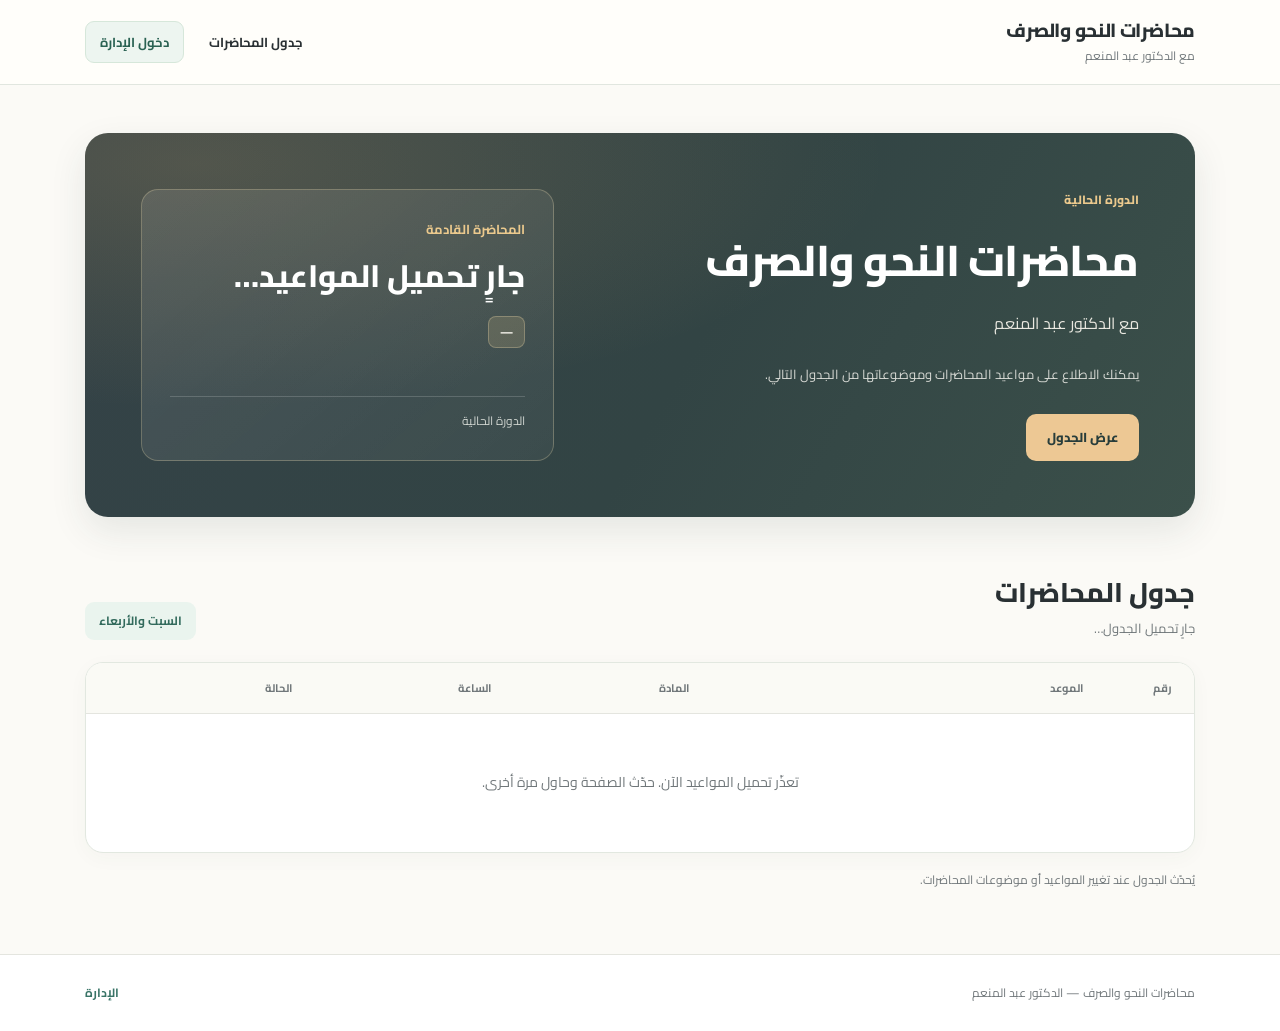
==== site/index.html @ 0808b056 "Connect tasteful shared animation and vivid teal-brass theme without changing site data" ====
<!doctype html>
<html lang="ar" dir="rtl">
<head>
<meta charset="utf-8">
<meta name="viewport" content="width=device-width,initial-scale=1">
<meta name="description" content="الجدول الدراسي لمحاضرات النحو والصرف مع الدكتور عبد المنعم.">
<meta name="theme-color" content="#f7f6f2">
<title>محاضرات النحو والصرف | الدكتور عبد المنعم</title>
<link rel="preconnect" href="https://fonts.googleapis.com">
<link rel="preconnect" href="https://fonts.gstatic.com" crossorigin>
<link href="https://fonts.googleapis.com/css2?family=Cairo:wght@400;500;600;700;800&display=swap" rel="stylesheet">
<style>
:root{color-scheme:light;--bg:#f7f6f2;--surface:#fff;--ink:#293033;--muted:#70777a;--deep:#343c40;--deep-hover:#273035;--wine:#756952;--rose:#ad9978;--rule:#e4e5df;--soft:#f0eee8;--green:#617b70;--radius:16px}
*{box-sizing:border-box}html{scroll-behavior:smooth}
body{font-family:"Cairo",Tahoma,Arial,sans-serif;background:var(--bg);color:var(--ink);margin:0;line-height:1.85;-webkit-font-smoothing:antialiased}
a{color:inherit;text-decoration:none}button{font:inherit}a:focus-visible{outline:3px solid #b8aa87;outline-offset:4px;border-radius:6px}[hidden]{display:none!important}
.container{width:min(1110px,calc(100% - 48px));margin:0 auto}
.site-header{background:#fff;border-bottom:1px solid var(--rule);position:sticky;top:0;z-index:20}
.header-inner{min-height:84px;display:flex;align-items:center;justify-content:space-between;gap:24px}
.brand{display:flex;flex-direction:column;gap:0;min-width:0}
.brand strong{font-size:19px;line-height:1.45;letter-spacing:-.3px;font-weight:800}
.brand span{font-size:12px;color:var(--muted)}
.header-links{display:flex;gap:11px;align-items:center}
.header-links a{padding:8px 14px;border-radius:9px;font-size:13px;font-weight:700;white-space:nowrap}
.header-links a:hover{background:#f5f5f1}
.header-links .admin-link{border:1px solid #dfdfd7;background:#f4f2eb;color:var(--deep)}
.header-links .admin-link:hover{background:#eeece4}
.hero-wrap{padding:48px 0 35px}
.hero{display:grid;grid-template-columns:1fr minmax(320px,.75fr);gap:34px;align-items:stretch;background:var(--deep);color:#fff;border-radius:23px;padding:clamp(26px,4.8vw,56px);position:relative;overflow:hidden}
.hero-copy{display:flex;flex-direction:column;justify-content:center;max-width:570px}
.eyebrow{color:#ddcdae;font-weight:800;font-size:12px;margin:0 0 15px}
h1{font-size:clamp(29px,3.7vw,43px);line-height:1.65;margin:0 0 11px;letter-spacing:-.45px;font-weight:800}
.hero-lead{font-size:16px;line-height:1.9;color:#e9e8e0;margin:0 0 23px}
.hero-note{font-size:13px;color:#d8dad5;margin:0 0 28px;max-width:470px}
.hero-cta{display:inline-flex;align-self:flex-start;justify-content:center;align-items:center;background:#fff;color:var(--deep);border-radius:10px;font-size:13px;font-weight:800;padding:10px 21px;min-height:47px}
.hero-cta:hover{background:#f0eee7}
.upcoming{background:rgba(255,255,255,.075);border:1px solid rgba(255,255,255,.18);border-radius:17px;padding:27px 28px;display:flex;flex-direction:column;justify-content:space-between;min-height:235px}
.upcoming-caption{font-size:13px;font-weight:700;color:#ddcdae}
.upcoming-date{font-size:clamp(22px,2.8vw,31px);font-weight:800;line-height:1.65;margin:10px 0 14px}
.upcoming-meta{display:flex;align-items:center;gap:9px;flex-wrap:wrap;font-size:13px;color:#f2f0e8}
.subject-pill{display:inline-flex;align-items:center;border:1px solid rgba(255,255,255,.22);background:rgba(255,255,255,.12);padding:4px 11px;border-radius:8px;font-size:12px;font-weight:700}
.upcoming-bottom{border-top:1px solid rgba(255,255,255,.17);padding-top:13px;margin-top:22px;color:#d0d5d0;font-size:12px}
.notice{background:#fff;border:1px solid var(--rule);border-right:3px solid var(--rose);border-radius:13px;padding:16px 19px;margin-bottom:27px}
.notice b{font-size:13px;display:block}.notice p{font-size:13px;color:var(--muted);margin:1px 0 0;white-space:pre-wrap}
.schedule{padding:19px 0 63px;scroll-margin-top:110px}
.section-heading{display:flex;align-items:end;justify-content:space-between;gap:15px;margin-bottom:22px}
.section-heading h2{font-size:27px;line-height:1.6;margin:0;font-weight:800}
.section-heading p{font-size:13px;color:var(--muted);margin:2px 0 0}
.course-marker{color:var(--wine);background:var(--soft);font-size:12px;font-weight:700;border-radius:9px;padding:8px 14px;white-space:nowrap}
.schedule-board{border:1px solid var(--rule);border-radius:18px;background:var(--surface);overflow:hidden}
.schedule-head,.lecture{display:grid;grid-template-columns:75px minmax(0,1.65fr) minmax(90px,.8fr) minmax(105px,.8fr) minmax(88px,.8fr);align-items:center;gap:14px}
.schedule-head{background:#fafaf5;border-bottom:1px solid var(--rule);padding:15px 22px;font-size:11px;font-weight:700;color:var(--muted)}
.lecture{padding:18px 22px;min-height:86px;border-bottom:1px solid var(--rule)}
.lecture:last-child{border-bottom:0}
.lecture.is-next{background:#fafaf5}
.number{font-weight:800;color:#9a9b8b;font-size:13px}
.when{display:flex;flex-direction:column;gap:2px;min-width:0}
.when strong{font-size:14px;font-weight:800;line-height:1.65}
.when small,.lecture-notes{font-size:11px;color:var(--muted);line-height:1.6}
.when .lecture-notes{display:block;overflow-wrap:anywhere}
.topic{font-size:13px;font-weight:700}
.topic.nahw{color:#705f4d}.topic.sarf{color:#80735d}.topic.undefined{color:var(--muted)}
.time,.status{font-size:12px;color:var(--muted)}
.status.next{color:#786750;font-weight:800}
.status.past{color:#9a9d96}
.no-lessons{padding:42px 24px;color:var(--muted);font-size:14px;text-align:center}
.schedule-footnote{margin:16px 0 0;color:var(--muted);font-size:12px}
.footer{padding:27px 0;border-top:1px solid var(--rule);background:#fff}
.footer-inner{display:flex;justify-content:space-between;align-items:center;gap:15px}
.footer p{margin:0;font-size:12px;color:var(--muted)}
.footer a{color:var(--wine);font-size:12px;font-weight:700}
@media(max-width:850px){.hero{grid-template-columns:1fr;gap:26px;padding:35px}.upcoming{min-height:175px;gap:8px}.schedule-head,.lecture{grid-template-columns:40px minmax(0,1.5fr) minmax(80px,.8fr) minmax(95px,.65fr)}.schedule-head span:last-child,.lecture .status{display:none}}
@media(max-width:620px){.container{width:min(100% - 28px,1110px)}.header-inner{min-height:74px;gap:8px}.brand strong{font-size:15px}.brand span{font-size:10px}.header-links{gap:2px}.header-links a{font-size:11px;padding:7px 9px}.header-links a:first-child{display:none}.hero-wrap{padding:18px 0 17px}.hero{padding:27px 22px;border-radius:17px;gap:25px}.eyebrow{font-size:11px;margin-bottom:8px}h1{font-size:29px}.hero-lead{font-size:14px;margin-bottom:6px}.hero-note{font-size:12px;margin-bottom:18px}.upcoming{padding:20px;border-radius:12px}.upcoming-date{font-size:24px}.schedule{padding:19px 0 41px}.section-heading{align-items:flex-start}.section-heading h2{font-size:22px}.section-heading p{font-size:12px}.course-marker{font-size:10px;padding:6px 9px}.schedule-head{display:none}.lecture{grid-template-columns:28px minmax(0,1fr) auto;gap:8px;padding:15px 13px;min-height:75px}.lecture .time{display:none}.lecture .status{display:none}.lecture .topic{font-size:12px}.when strong{font-size:12px}.footer-inner{flex-wrap:wrap}}
@media(max-width:365px){.brand strong{font-size:13px}.brand span{font-size:9px}.header-links a{font-size:10px;padding:6px}.lecture{grid-template-columns:23px minmax(0,1fr) auto;padding:13px 10px;gap:6px}.topic{max-width:75px}}
@media(prefers-reduced-motion:reduce){html{scroll-behavior:auto}}
</style>
<link rel="stylesheet" href="./public-mobile.css?v=v14-mobile-20261107">
<link rel="stylesheet" href="./visual-polish.css?v=v17-motions-20261107">
</head>
<body>
<header class="site-header">
 <div class="container header-inner">
   <a class="brand" href="./" aria-label="العودة إلى أعلى الصفحة"><strong>محاضرات النحو والصرف</strong><span>مع الدكتور عبد المنعم</span></a>
   <nav class="header-links" aria-label="التنقل"><a href="#publicTimetable">جدول المحاضرات</a><a href="./admin/" class="admin-link">دخول الإدارة</a></nav>
 </div>
</header>
<main>
 <div class="hero-wrap">
  <div class="container">
   <section class="hero" aria-labelledby="heroTitle">
    <div class="hero-copy">
     <p class="eyebrow">الدورة الحالية</p>
     <h1 id="heroTitle">محاضرات النحو والصرف</h1>
     <p class="hero-lead">مع الدكتور عبد المنعم</p>
     <p class="hero-note">يمكنك الاطلاع على مواعيد المحاضرات وموضوعاتها من الجدول التالي.</p>
     <a class="hero-cta" href="#publicTimetable">عرض الجدول</a>
    </div>
    <aside class="upcoming" aria-label="المحاضرة القادمة">
     <div>
      <div class="upcoming-caption">المحاضرة القادمة</div>
      <div class="upcoming-date" id="upcomingDate">جارٍ تحميل المواعيد…</div>
      <div class="upcoming-meta"><span class="subject-pill" id="upcomingSubject">—</span><span id="upcomingDay"></span><span id="upcomingTime"></span></div>
     </div>
     <div class="upcoming-bottom" id="upcomingNum">الدورة الحالية</div>
    </aside>
   </section>
  </div>
 </div>
 <section id="noticeBox" class="notice container" hidden>
  <b>تنبيه</b><p id="noticeText"></p>
 </section>
 <section class="schedule container" id="publicTimetable" aria-labelledby="scheduleTitle">
  <div class="section-heading">
   <div><h2 id="scheduleTitle">جدول المحاضرات</h2><p id="publicRange">جارٍ تحميل الجدول…</p></div>
   <span class="course-marker">السبت والأربعاء</span>
  </div>
  <div class="schedule-board">
   <div class="schedule-head" aria-hidden="true"><span>رقم</span><span>الموعد</span><span>المادة</span><span>الساعة</span><span>الحالة</span></div>
   <div id="publicDates" aria-live="polite"><p class="no-lessons">جارٍ تحميل مواعيد المحاضرات…</p></div>
  </div>
  <p class="schedule-footnote">يُحدّث الجدول عند تغيير المواعيد أو موضوعات المحاضرات.</p>
 </section>
</main>
<footer class="footer"><div class="container footer-inner"><p>محاضرات النحو والصرف — الدكتور عبد المنعم</p><a href="./admin/">الإدارة</a></div></footer>
<script src="./config.js?v=v12-refresh-20261106"></script>
<script src="./public.js?v=v17-motions-20261107" defer></script>
</body>
</html>
---- site/public-mobile.css ----
/* Readable, compact student-facing course timetable on phones. */
@media(max-width:640px){
  html{scroll-padding-top:76px}
  .container{width:calc(100% - 28px)}
  .site-header{position:sticky;top:0}
  .header-inner{min-height:69px;gap:10px}
  .brand{min-width:0;flex:1}
  .brand strong{font-size:14px;line-height:1.55}
  .brand span{font-size:10px}
  .header-links{gap:0;flex:none}
  .header-links a:first-child{display:none}
  .header-links .admin-link{padding:8px 10px;font-size:11px;min-height:40px;display:flex;align-items:center;border-radius:9px}
  .hero-wrap{padding:19px 0 5px}
  .hero{display:grid;grid-template-columns:minmax(0,1fr);gap:17px;background:transparent;color:var(--ink);padding:6px 0 10px;border-radius:0}
  .hero-copy{max-width:none}
  .eyebrow{color:var(--wine);font-size:11px;margin-bottom:5px}
  .hero h1{font-size:clamp(23px,6.2vw,30px);line-height:1.55;margin:0 0 3px;color:var(--ink);letter-spacing:0}
  .hero-lead{color:var(--muted);font-size:13px;margin-bottom:4px}
  .hero-note{font-size:12px;color:var(--muted);margin:4px 0 15px;line-height:1.8}
  .hero-cta{min-height:39px;padding:7px 15px;border:1px solid var(--rule);border-radius:9px;color:var(--deep);background:white;font-size:12px}
  .hero-cta:hover{background:var(--soft)}
  .upcoming{min-height:0;padding:16px 18px;gap:7px;background:#fff;border:1px solid var(--rule);color:var(--ink);border-radius:14px}
  .upcoming-caption{color:var(--wine);font-weight:800;font-size:12px}
  .upcoming-date{font-size:22px;margin:4px 0 6px;line-height:1.65;color:var(--ink)}
  .upcoming-meta{color:var(--muted);gap:7px;font-size:12px}
  .subject-pill{color:var(--deep);background:var(--soft);border:1px solid var(--rule);font-size:11px}
  .upcoming-bottom{border-color:var(--rule);color:var(--muted);margin-top:9px;padding-top:10px}
  .notice{margin-bottom:12px}
  .schedule{padding:17px 0 40px}
  .section-heading{align-items:flex-start;gap:8px;margin-bottom:13px}
  .section-heading h2{font-size:21px}
  .section-heading p{font-size:11px;line-height:1.6}
  .course-marker{font-size:10px;padding:5px 8px;line-height:1.6}
  .schedule-board{border-radius:12px}
  .schedule-head{display:none}
  .lecture{
     grid-template-columns:32px minmax(0,1fr) minmax(66px,auto);
     grid-template-rows:auto auto;
     grid-template-areas:"num when subject" "num when time";
     align-items:center;gap:2px 9px;
     padding:13px 12px;min-height:81px;
  }
  .lecture .number{grid-area:num;align-self:center;display:grid;place-items:center;width:30px;height:30px;border-radius:9px;background:var(--soft);color:var(--wine);font-size:12px}
  .lecture .when{grid-area:when;min-width:0;gap:2px}
  .when strong{font-size:12px;line-height:1.8}
  .when small,.when .lecture-notes{font-size:10px;line-height:1.7}
  .lecture .topic{grid-area:subject;display:block;justify-self:end;align-self:end;font-size:12px;font-weight:800;white-space:nowrap}
  .lecture .time{grid-area:time;display:block;justify-self:end;align-self:start;text-align:left;font-size:10px;color:var(--muted);white-space:nowrap}
  .lecture .status{display:none}
  .schedule-footnote{font-size:11px;margin-top:12px}
  .footer{padding:20px 0}
  .footer-inner{flex-wrap:wrap;gap:7px}
  .footer p,.footer a{font-size:11px}
}
@media(max-width:375px){
  .container{width:calc(100% - 22px)}
  .header-inner{gap:7px}
  .brand strong{font-size:12px}
  .brand span{font-size:9px}
  .header-links .admin-link{font-size:10px;padding:6px 8px}
  .hero h1{font-size:23px}
  .upcoming-date{font-size:20px}
  .lecture{grid-template-columns:26px minmax(0,1fr) minmax(65px,auto);gap:2px 6px;padding:12px 9px}
  .lecture .number{width:25px;height:27px;font-size:11px}
  .when strong{font-size:11px}
  .lecture .topic{font-size:11px}
  .lecture .time{font-size:10px}
}
---- site/visual-polish.css ----
/* Visual polish v17: warm brass + muted teal; short, accessible motion.
   Shared by the student timetable and secure administration.
   No animation is required for any interaction to work. */

:root {
  --motion-brass:#c6a06c;
  --motion-teal:#3e7468;
  --motion-teal-soft:#eaf4ef;
  --motion-ink:#2c4343;
  --motion-paper:#fbfaf6;
  --motion-line:#e1e6df;
  --motion-ease:cubic-bezier(.22,1,.36,1);
}
@keyframes gentle-enter {
  from { opacity:0; transform:translateY(11px); }
  to { opacity:1; transform:translateY(0); }
}
@keyframes quiet-appear {
  from { opacity:0; }
  to { opacity:1; }
}
@keyframes small-scale {
  from { opacity:.2; transform:scale(.97); }
  to { opacity:1; transform:scale(1); }
}
@keyframes loading-breathe {
  0%,100% { opacity:.55; }
  50% { opacity:1; }
}
@media (prefers-reduced-motion:no-preference) {
  html:not(.app-loading) .hero-copy > * { animation:gentle-enter .63s var(--motion-ease) both; }
  html:not(.app-loading) .hero-copy > :nth-child(2) { animation-delay:.06s; }
  html:not(.app-loading) .hero-copy > :nth-child(3) { animation-delay:.12s; }
  html:not(.app-loading) .hero-copy > :nth-child(4) { animation-delay:.17s; }
  html:not(.app-loading) .hero-copy > :nth-child(5) { animation-delay:.22s; }
  html:not(.app-loading) .upcoming { animation:small-scale .7s var(--motion-ease) .12s both; }
  html:not(.app-loading) .schedule > .section-heading { animation:gentle-enter .52s var(--motion-ease) both; }
  html:not(.app-loading) .lecture.intro-row { animation:gentle-enter .48s var(--motion-ease) both; }
  html:not(.app-loading) .lecture.intro-row:nth-child(2) { animation-delay:.045s; }
  html:not(.app-loading) .lecture.intro-row:nth-child(3) { animation-delay:.09s; }
  html:not(.app-loading) .lecture.intro-row:nth-child(4) { animation-delay:.135s; }
  html:not(.app-loading) .lecture.intro-row:nth-child(5) { animation-delay:.18s; }
  html:not(.app-loading) .lecture.intro-row:nth-child(6) { animation-delay:.225s; }
  html:not(.app-loading) .lecture.intro-row:nth-child(7) { animation-delay:.27s; }
  html:not(.app-loading) .lecture.intro-row:nth-child(8) { animation-delay:.315s; }
  .auth-card:not(.auth-loading) { animation:gentle-enter .5s var(--motion-ease) both; }
  #workspace:not([hidden]) .content-area { animation:quiet-appear .32s ease both; }
  .panel:not([hidden]) { animation:gentle-enter .33s var(--motion-ease) both; }
  .editor-form:not([hidden]) { animation:gentle-enter .28s var(--motion-ease) both; }
  .notice:not([hidden]) { animation:gentle-enter .36s var(--motion-ease) both; }
  .app-loader span, .auth-loading p { animation:loading-breathe 1.5s ease-in-out infinite; }
}
/* More vivid paper, subtle warm/cool accents; no new decorative objects. */
body { background:var(--motion-paper); }
.site-header,.topbar { background:#fffefa; border-bottom-color:var(--motion-line); }
.header-links .admin-link,.top-actions .back-home {
  background:#edf5f0; color:#2a6253; border-color:#d6e7da;
}
.header-links .admin-link:hover,.top-actions .back-home:hover {
  background:#e3f0e7; color:#215447;
}
.hero {
  background:
    radial-gradient(ellipse at 10% 8%,rgba(214,170,102,.19),transparent 49%),
    linear-gradient(120deg,#344247 0%,#324444 55%,#3b504a 100%);
  box-shadow:0 14px 36px rgba(42,63,58,.10);
}
.eyebrow,.upcoming-caption { color:#ebc98d; }
.upcoming {
  border-color:rgba(237,217,173,.28);
  background:linear-gradient(140deg,rgba(255,255,255,.10),rgba(255,255,255,.048));
}
.hero-cta { background:#edc894; color:#283d3b; }
.hero-cta:hover { background:#f4d6aa; color:#203331; }
.subject-pill { background:rgba(220,193,134,.18);border-color:rgba(238,218,171,.3); }
.course-marker { background:#eaf4ee; color:#326a5c; }
.schedule-board { border-color:#e2e8e0;box-shadow:0 5px 20px rgba(45,74,57,.035); }
.lecture { border-bottom-color:#e7ece5; }
.lecture.is-next { background:#f3f8f1;box-shadow:inset -3px 0 0 #bda06c; }
.topic.nahw,.topic.sarf {
  display:inline-flex;justify-content:center;align-items:center;
  justify-self:start;padding:4px 11px;border-radius:8px;line-height:1.6;font-weight:800;
}
.topic.nahw { color:#316557;background:#e9f4ed; }
.topic.sarf { color:#85613c;background:#fbf1e0; }
.number { color:#6d8173; }
.footer a { color:#397467; }
.notice { border-right-color:var(--motion-brass); }
@media(hover:hover) and (prefers-reduced-motion:no-preference) {
  a,button { transition:background-color .22s ease,color .22s ease,border-color .22s ease,box-shadow .22s ease,transform .22s var(--motion-ease); }
  .hero-cta:hover,.header-links .admin-link:hover,.top-actions .back-home:hover { transform:translateY(-2px); }
  .lecture { transition:background-color .22s ease,box-shadow .22s ease; }
  .lecture:hover { background:#f5f9f4;box-shadow:inset -3px 0 0 #a3bcae; }
  button:not(:disabled):not(.tab):hover { transform:translateY(-1px); }
  .record,.balance-row,.finance-card {
    transition:border-color .22s ease,box-shadow .22s ease,transform .22s var(--motion-ease);
  }
  .record:hover,.balance-row:hover { border-color:#cbdcd0;box-shadow:0 6px 18px rgba(43,78,61,.06);transform:translateY(-2px); }
  .finance-card:hover { box-shadow:0 5px 14px rgba(43,78,61,.06);transform:translateY(-2px); }
}
button:active,.hero-cta:active { transform:scale(.985); }
/* Admin: a touch of warm brass and sage reinforces selection and payment state. */
.sidebar { border-color:#dfe8df;box-shadow:0 4px 19px rgba(43,69,53,.04); }
.sidebar-heading strong,.panel-heading h2 { color:#2b4642; }
.tabs button.active { background:#e8f4ed;color:#2b6658; }
.tabs button:hover { background:#eef6f0;color:#275d50; }
.course-picker { background:#fcfefb;border-color:#dde9e0; }
.panel { border-color:#e1e8df;box-shadow:0 6px 21px rgba(42,66,54,.03); }
.panel-heading button.outline,.record-actions button:not(.danger) {
  border-color:#d5e5d7;background:#f0f7f1;color:#2e6c59;
}
.panel-heading button.outline:hover,.record-actions button:not(.danger):hover { background:#e4f2e7; }
button:not(.outline):not(.danger):not(.tab):not(.link-button):not(.text-button) {
  background:#344f49;border-color:#344f49;
}
button:not(.outline):not(.danger):not(.tab):not(.link-button):not(.text-button):hover {
  background:#2a6153;border-color:#2a6153;
}
.finance-card { background:#fcfdf9;border-color:#e0e9df; }
.finance-card.earned { background:#e9f6ed;border-color:#cfe7d7; }
.finance-card.remaining { background:#fff5e6;border-color:#efdfbf; }
.finance-card.earned strong { color:#287054; }
.finance-card.remaining strong { color:#916134; }
.balance-row { border-color:#e1e9df; }
.balance-track span { background:#af9362;transition:width .5s var(--motion-ease); }
.balance-row.paid .balance-track span { background:#4a9275; }
.balance-status.paid { background:#e3f4e9;color:#2e7957; }
.balance-action button:not(.danger) { background:#eaf5ee;color:#286451;border-color:#d0e7d6; }
.balance-action button:not(.danger):hover { background:#dfefe5; }
.deleted-students summary:hover { color:#366d56; }
@media(max-width:860px) {
  .tabs button.active,.tabs button.active:hover {
    background:#346b5d;color:#fff;border-color:#346b5d;
    box-shadow:0 3px 10px rgba(46,107,85,.13);
  }
}
@media(max-width:640px) {
  /* Public mobile keeps its airy light hero while adding a warm next-lesson accent. */
  .hero { background:transparent;box-shadow:none; }
  .hero .eyebrow { color:#8e6d3e; }
  .upcoming {
    background:linear-gradient(135deg,#f5faf4,#fffdf7);
    border:1px solid #dce8da;box-shadow:0 7px 24px rgba(43,82,56,.055);
    border-right:3px solid #c7a16f;
  }
  .upcoming-caption { color:#3b7862; }
  .subject-pill { background:#e7f2e8;border-color:#d4e7d8;color:#2c6959; }
  .hero-cta { background:#e7f2e8;border-color:#d0e3d6;color:#2a6658; }
  .hero-cta:hover { background:#d9ebdd; }
  .lecture.is-next { box-shadow:inset -3px 0 0 #bda06c; }
  .topic.nahw,.topic.sarf { justify-self:end;padding:3px 8px;font-size:11px; }
  .record:hover,.balance-row:hover { transform:none;box-shadow:none; }
}
@media(prefers-reduced-motion:reduce) {
  html { scroll-behavior:auto!important; }
  *,*::before,*::after { animation:none!important;transition:none!important;scroll-behavior:auto!important; }
  button:active { transform:none!important; }
  .lecture,.record,.balance-row,.finance-card { transform:none!important; }
}
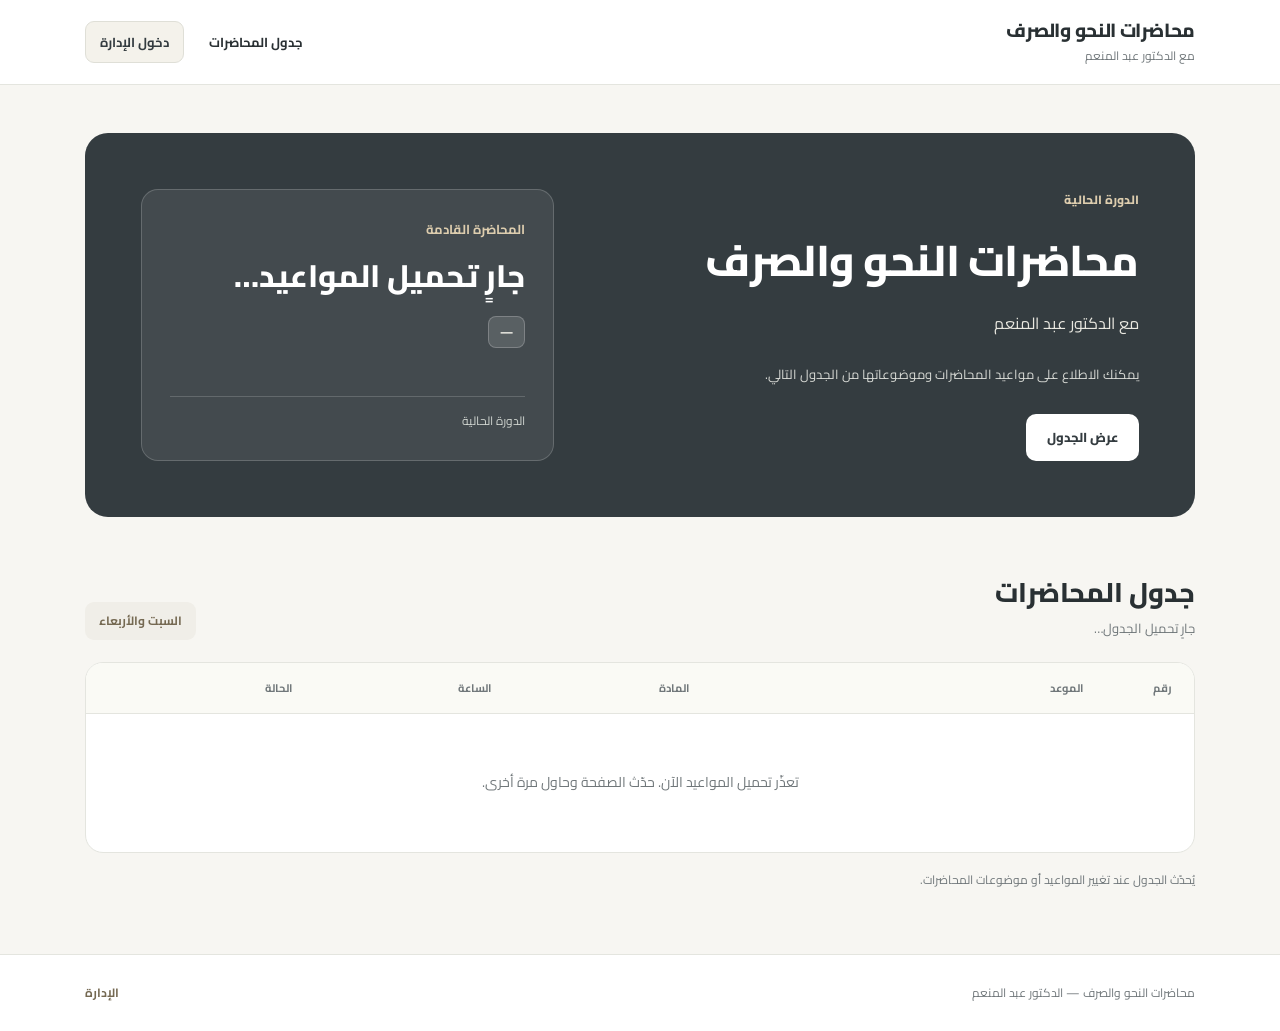
==== commit 21795f84: "Restore previous approved colors and remove experimental animation stylesheet" ====
--- a/site/index.html
+++ b/site/index.html
@@ -75,7 +75,6 @@
 @media(prefers-reduced-motion:reduce){html{scroll-behavior:auto}}
 </style>
 <link rel="stylesheet" href="./public-mobile.css?v=v14-mobile-20261107">
-<link rel="stylesheet" href="./visual-polish.css?v=v17-motions-20261107">
 </head>
 <body>
 <header class="site-header">
@@ -123,6 +122,6 @@
 </main>
 <footer class="footer"><div class="container footer-inner"><p>محاضرات النحو والصرف — الدكتور عبد المنعم</p><a href="./admin/">الإدارة</a></div></footer>
 <script src="./config.js?v=v12-refresh-20261106"></script>
-<script src="./public.js?v=v17-motions-20261107" defer></script>
+<script src="./public.js?v=v19-classic-20261107" defer></script>
 </body>
 </html>
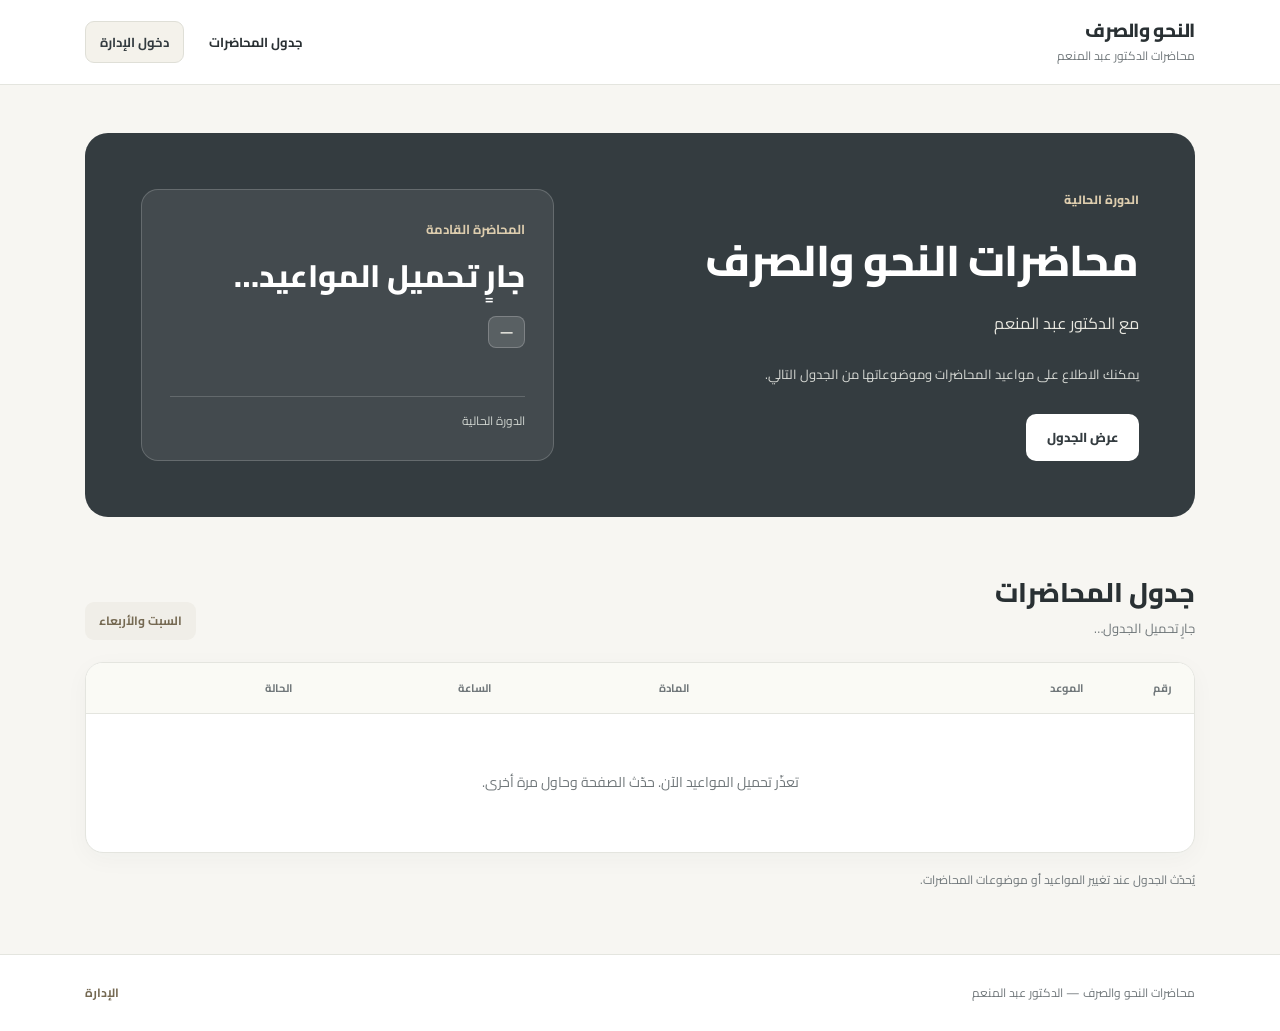
==== commit 4a6abc80: "Adopt streamlined mobile course header and compact RTL timetable styling" ====
--- a/site/index.html
+++ b/site/index.html
@@ -75,11 +75,12 @@
 @media(prefers-reduced-motion:reduce){html{scroll-behavior:auto}}
 </style>
 <link rel="stylesheet" href="./public-mobile.css?v=v14-mobile-20261107">
+<link rel="stylesheet" href="./public-refine.css?v=v20-responsive-redesign-20261107">
 </head>
 <body>
 <header class="site-header">
  <div class="container header-inner">
-   <a class="brand" href="./" aria-label="العودة إلى أعلى الصفحة"><strong>محاضرات النحو والصرف</strong><span>مع الدكتور عبد المنعم</span></a>
+   <a class="brand" href="./" aria-label="العودة إلى أعلى الصفحة"><strong>النحو والصرف</strong><span>محاضرات الدكتور عبد المنعم</span></a>
    <nav class="header-links" aria-label="التنقل"><a href="#publicTimetable">جدول المحاضرات</a><a href="./admin/" class="admin-link">دخول الإدارة</a></nav>
  </div>
 </header>
@@ -122,6 +123,6 @@
 </main>
 <footer class="footer"><div class="container footer-inner"><p>محاضرات النحو والصرف — الدكتور عبد المنعم</p><a href="./admin/">الإدارة</a></div></footer>
 <script src="./config.js?v=v12-refresh-20261106"></script>
-<script src="./public.js?v=v19-classic-20261107" defer></script>
+<script src="./public.js?v=v20-responsive-redesign-20261107" defer></script>
 </body>
 </html>
--- a/site/public-refine.css
+++ b/site/public-refine.css
@@ -0,0 +1,150 @@
+/* Public visual refinement: comfortable RTL schedule cards, matched to original charcoal/linen palette. */
+.when .date-short{display:none}
+@media(min-width:641px){
+  .schedule-board{box-shadow:0 6px 24px rgba(41,48,51,.035)}
+  .lecture.is-next{box-shadow:inset -3px 0 0 #a9937b}
+  .schedule-head{letter-spacing:0}
+  .hero-cta:focus-visible,.admin-link:focus-visible{outline-offset:4px}
+}
+@media(max-width:640px){
+  html{scroll-padding-top:80px}
+  body{background:#f8f7f4}
+  .container{width:calc(100% - 28px)}
+  .site-header{background:#fff;border-bottom:1px solid #e9e5df}
+  .header-inner{min-height:68px;gap:9px}
+  .brand{flex:1;min-width:0}
+  .brand strong{font-size:15px;line-height:1.45;letter-spacing:0}
+  .brand span{font-size:10px;color:#7b7772;line-height:1.6}
+  .header-links{flex:none}
+  .header-links .admin-link{
+    display:inline-flex;align-items:center;justify-content:center;
+    min-height:39px;border-radius:9px;border:1px solid #e5dfd5;
+    background:#f7f5f1;color:#4d4a45;padding:7px 12px;font-size:11px
+  }
+  .hero-wrap{padding:24px 0 0}
+  .hero{gap:17px;padding:0;border-radius:0;background:transparent}
+  .hero-copy{gap:0;max-width:none}
+  .hero .eyebrow{
+    display:inline-flex;align-items:center;align-self:flex-start;gap:8px;
+    background:#efede7;color:#766451;padding:4px 10px;
+    border:1px solid #e8e2d7;border-radius:8px;margin:0 0 11px;
+    font-size:10px;line-height:1.8
+  }
+  .hero .eyebrow::before{
+    content:"";display:inline-block;width:6px;height:6px;border-radius:50%;
+    background:#ab9273;flex:none
+  }
+  .hero h1{
+    color:#2c3030;font-size:clamp(23px,6.2vw,29px);line-height:1.45;
+    font-weight:800;letter-spacing:0;margin:0 0 4px
+  }
+  .hero-lead{font-size:13px;font-weight:700;color:#716e69;line-height:1.8;margin:0 0 4px}
+  .hero-note{font-size:12px;line-height:1.9;color:#79756f;margin:3px 0 11px;max-width:38ch}
+  .hero-cta{
+    display:inline-flex;align-self:flex-start;align-items:center;justify-content:center;
+    min-height:38px;padding:6px 14px;border:1px solid #e0dbd2;
+    border-radius:9px;background:#fff;color:#4b4945;font-size:11px;
+    box-shadow:0 2px 4px rgba(46,44,42,.025)
+  }
+  .upcoming{
+    display:flex;gap:0;min-height:0;
+    border:1px solid #e7e0d6;border-right:3px solid #aa9478;
+    border-radius:14px;padding:16px 16px 13px;
+    background:linear-gradient(135deg,#fffdf9,#fff);
+    color:#333635;box-shadow:0 4px 17px rgba(50,47,40,.035)
+  }
+  .upcoming-caption{color:#796853;font-size:11px;letter-spacing:0;font-weight:800}
+  .upcoming-date{font-size:clamp(21px,5.5vw,26px);line-height:1.5;margin:4px 0 9px;color:#333635}
+  .upcoming-meta{gap:8px;line-height:1.7;font-size:11px;color:#7f7770}
+  .subject-pill{
+    padding:3px 9px;border-radius:7px;color:#66574a;
+    background:#f2eee7;border:1px solid #e9e2d7;font-size:11px;font-weight:800
+  }
+  .upcoming-bottom{
+    margin-top:12px;padding-top:9px;border-top:1px solid #eee8e0;
+    color:#827b73;font-size:11px
+  }
+  .notice{margin-top:16px;margin-bottom:0;padding:13px 15px}
+  .schedule{padding:26px 0 36px;scroll-margin-top:75px}
+  .section-heading{align-items:center;margin-bottom:14px;gap:10px}
+  .section-heading>div{min-width:0}
+  .section-heading h2{font-size:21px;line-height:1.5;color:#333633}
+  .section-heading p{font-size:10px;line-height:1.75;margin-top:4px;color:#837e79}
+  .course-marker{
+    flex:none;padding:5px 9px;font-size:10px;font-weight:800;line-height:1.7;
+    background:#f0ece6;color:#756651;border:1px solid #e8e1d7;border-radius:8px
+  }
+  .schedule-board{border:0;border-radius:0;background:transparent;box-shadow:none;overflow:visible}
+  #publicDates{display:grid;gap:9px}
+  .lecture{
+    display:grid;grid-template-areas:none;
+    grid-template-columns:30px minmax(0,1fr);grid-template-rows:auto auto;
+    column-gap:11px;row-gap:6px;align-items:start;
+    min-height:84px;padding:13px 14px;
+    margin:0;background:#fff;
+    border:1px solid #e9e5df;border-radius:12px;
+    box-shadow:0 3px 12px rgba(43,46,45,.025)
+  }
+  .lecture:last-child{border-bottom:1px solid #e9e5df}
+  .lecture.is-next{
+    background:#fcfaf6;border:1px solid #daccb9;
+    border-right:3px solid #aa9478;padding-right:12px
+  }
+  .lecture .number{
+    grid-area:auto;grid-column:1;grid-row:1/span 2;
+    display:grid;place-items:center;align-self:start;justify-self:center;
+    width:28px;height:29px;min-width:0;min-height:0;
+    background:#f1efea;border:1px solid #eae5df;border-radius:9px;
+    font-size:11px;color:#786b5c;font-weight:800
+  }
+  .lecture.is-next .number{background:#e7ded1;border-color:#daccb8;color:#51493e}
+  .lecture .when{
+    grid-area:auto;grid-column:2;grid-row:1;
+    display:flex;flex-direction:column;align-items:flex-start;justify-self:stretch;
+    text-align:right;min-width:0;gap:2px
+  }
+  .lecture .when .date-full{display:none}
+  .lecture .when .date-short{
+    display:block;font-size:13px;font-weight:800;line-height:1.65;
+    color:#353838;letter-spacing:0;white-space:normal
+  }
+  .lecture .when small{font-size:10px;line-height:1.55;color:#7d7974}
+  .lecture .topic{
+    grid-area:auto;grid-column:2;grid-row:2;
+    justify-self:start;align-self:center;display:inline-flex;align-items:center;
+    width:max-content;max-width:100%;min-width:0;
+    padding:2px 9px;border:1px solid #e4ded4;border-radius:7px;
+    background:#f4f1ec;color:#63564b;font-size:11px;font-weight:800;
+    line-height:1.7;white-space:nowrap;text-align:center
+  }
+  .lecture .topic.nahw{color:#5f594f}
+  .lecture .topic.sarf{color:#74624f;background:#f3eee6}
+  .lecture .topic.undefined{color:#7a7772}
+  .lecture .time{
+    grid-area:auto;grid-column:2;grid-row:2;
+    display:inline-block;align-self:center;justify-self:end;text-align:left;
+    direction:rtl;font-size:10px;color:#827a70;white-space:nowrap;line-height:1.7
+  }
+  .lecture .status{display:none}
+  .schedule-footnote{font-size:10px;line-height:1.85;margin-top:15px;color:#8c867e}
+  .footer{padding:19px 0;background:#fff}
+  .footer-inner{gap:6px;align-items:center}
+  .footer p,.footer a{font-size:10px}
+}
+@media(max-width:350px){
+  .container{width:calc(100% - 22px)}
+  .header-inner{gap:6px}
+  .brand strong{font-size:13px}
+  .brand span{font-size:9px}
+  .header-links .admin-link{padding:6px 8px;font-size:10px}
+  .hero h1{font-size:22px}
+  .section-heading h2{font-size:19px}
+  .section-heading p{font-size:9px}
+  .course-marker{font-size:9px;padding:4px 6px}
+  .lecture{grid-template-columns:26px minmax(0,1fr);column-gap:8px;padding:12px 10px}
+  .lecture.is-next{padding-right:8px}
+  .lecture .number{width:25px;height:27px}
+  .lecture .when .date-short{font-size:12px}
+  .lecture .topic{font-size:10px;padding:2px 7px}
+  .lecture .time{font-size:9.5px}
+}
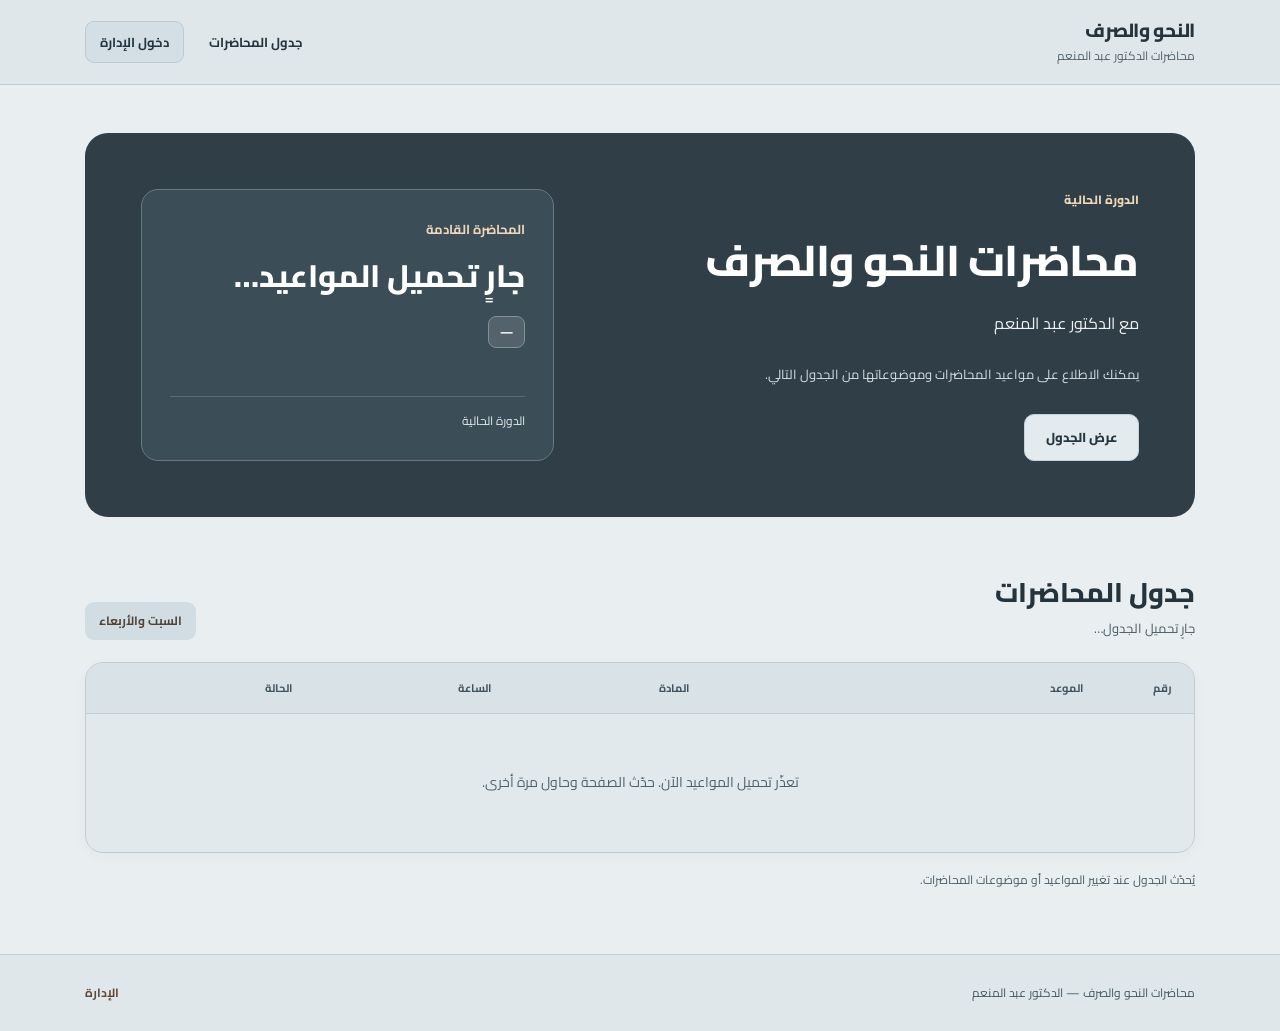
==== commit e06584e6: "Adopt stronger-contrast graphite as default with reduced white surfaces, preserving alternate previe" ====
--- a/site/index.html
+++ b/site/index.html
@@ -3,8 +3,15 @@
 <head>
 <meta charset="utf-8">
 <meta name="viewport" content="width=device-width,initial-scale=1">
+<script>
+(function(){
+ const chosen=new URLSearchParams(window.location.search).get('theme');
+ const theme=['warm','olive','graphite'].includes(chosen)?chosen:'graphite';
+ document.documentElement.setAttribute('data-theme-preview',theme);
+})();
+</script>
 <meta name="description" content="الجدول الدراسي لمحاضرات النحو والصرف مع الدكتور عبد المنعم.">
-<meta name="theme-color" content="#f7f6f2">
+<meta name="theme-color" content="#dfe7eb">
 <title>محاضرات النحو والصرف | الدكتور عبد المنعم</title>
 <link rel="preconnect" href="https://fonts.googleapis.com">
 <link rel="preconnect" href="https://fonts.gstatic.com" crossorigin>
@@ -76,6 +83,8 @@
 </style>
 <link rel="stylesheet" href="./public-mobile.css?v=v14-mobile-20261107">
 <link rel="stylesheet" href="./public-refine.css?v=v20-responsive-redesign-20261107">
+<link rel="stylesheet" href="./theme-preview.css?v=v23-theme-choice-20261107">
+<link rel="stylesheet" href="./graphite-contrast.css?v=v24-graphite-contrast-20261107">
 </head>
 <body>
 <header class="site-header">
--- a/site/theme-preview.css
+++ b/site/theme-preview.css
@@ -0,0 +1,142 @@
+/* Preview-only color directions for Nahw/Sarf.
+   The normal URL retains the currently approved original colors.
+   All changes below affect presentation only: no layout, motion, or behavior. */
+
+html[data-theme-preview="warm"]{
+  --bg:#f8f3eb;--paper:#ffffff;--surface:#ffffff;
+  --ink:#332e29;--muted:#776e64;--deep:#483b32;--deep-hover:#342a23;
+  --wine:#816442;--rose:#ad8660;--rule:#e8e0d5;--border:#e8e0d5;
+  --soft:#f3eae0;--green:#567363;--good:#4c7460;--amber:#986d42;
+  --refine-line:#e8e0d5;--refine-surface:#fdf9f2;--refine-taupe:#b59168;
+}
+html[data-theme-preview="olive"]{
+  --bg:#f5f6f0;--paper:#fff;--surface:#fff;
+  --ink:#2e3832;--muted:#687168;--deep:#37493d;--deep-hover:#283b30;
+  --wine:#65704b;--rose:#a28e68;--rule:#e1e7dd;--border:#e1e7dd;
+  --soft:#ecf0e7;--green:#597765;--good:#49745d;--amber:#957344;
+  --refine-line:#e1e7dd;--refine-surface:#fafcf7;--refine-taupe:#9c9f78;
+}
+html[data-theme-preview="graphite"]{
+  --bg:#f5f6f6;--paper:#fff;--surface:#fff;
+  --ink:#2b3439;--muted:#707981;--deep:#303d45;--deep-hover:#26323a;
+  --wine:#816955;--rose:#ae8e6f;--rule:#e1e5e7;--border:#e1e5e7;
+  --soft:#eceeef;--green:#60786c;--good:#4c7565;--amber:#99704d;
+  --refine-line:#e1e5e7;--refine-surface:#fafbfa;--refine-taupe:#ad9174;
+}
+html[data-theme-preview] body{background:var(--bg);color:var(--ink)}
+html[data-theme-preview] .site-header,html[data-theme-preview] .topbar{
+ background:#fff;border-bottom-color:var(--border)
+}
+html[data-theme-preview] .footer{background:#fff;border-top-color:var(--border)}
+html[data-theme-preview] .hero{
+ background:var(--deep);color:#fff
+}
+html[data-theme-preview] .hero .eyebrow,html[data-theme-preview] .upcoming-caption{color:#e8cfab}
+html[data-theme-preview] .hero-cta{background:#fff;color:var(--deep)}
+html[data-theme-preview] .hero-cta:hover{background:var(--soft);color:var(--deep)}
+html[data-theme-preview] .header-links .admin-link,
+html[data-theme-preview] .top-actions .back-home{
+ color:var(--deep);background:var(--soft);border-color:var(--border)
+}
+html[data-theme-preview] .header-links .admin-link:hover,
+html[data-theme-preview] .top-actions .back-home:hover{background:var(--bg)}
+html[data-theme-preview] .schedule-board{border-color:var(--border)}
+html[data-theme-preview] .schedule-head{background:var(--bg);border-color:var(--border)}
+html[data-theme-preview] .lecture{border-color:var(--border)}
+html[data-theme-preview] .lecture.is-next{background:var(--bg);box-shadow:inset -3px 0 0 var(--rose)}
+html[data-theme-preview] .number{color:var(--wine)}
+html[data-theme-preview] .topic.nahw,html[data-theme-preview] .topic.sarf{color:var(--wine)}
+html[data-theme-preview] .course-marker{
+ color:var(--wine);background:var(--soft);border-color:var(--border)
+}
+html[data-theme-preview] .notice{border-color:var(--border);border-right-color:var(--rose)}
+html[data-theme-preview] .footer a{color:var(--wine)}
+html[data-theme-preview] button:not(.outline):not(.danger):not(.link-button):not(.text-button) {
+ background:var(--deep);border-color:var(--deep);color:#fff
+}
+html[data-theme-preview] button:not(.outline):not(.danger):not(.link-button):not(.text-button):hover{
+ background:var(--deep-hover);border-color:var(--deep-hover)
+}
+html[data-theme-preview] button.outline:not(.danger){
+ color:var(--deep);background:#fff;border-color:var(--border)
+}
+html[data-theme-preview] button.outline:not(.danger):hover{background:var(--soft)}
+html[data-theme-preview] button.link-button,
+html[data-theme-preview] button.text-button{color:var(--wine)}
+html[data-theme-preview] .tabs button.active,
+html[data-theme-preview] .tabs button.active:hover{background:var(--deep);color:#fff;border-color:var(--deep)}
+html[data-theme-preview] .panel,html[data-theme-preview] .sidebar,
+html[data-theme-preview] .auth-card,html[data-theme-preview] .course-picker{
+ border-color:var(--border)
+}
+html[data-theme-preview] .record,html[data-theme-preview] .balance-row{border-color:var(--border)}
+html[data-theme-preview] .finance-card,
+html[data-theme-preview] .teacher-payout-metric{
+ background:var(--bg);border-color:var(--border)
+}
+html[data-theme-preview] .finance-card.earned,
+html[data-theme-preview] .teacher-payout-metric.paid{
+ background:#f0f6ee;border-color:#d7e6d6
+}
+html[data-theme-preview] .finance-card.remaining,
+html[data-theme-preview] .teacher-payout-metric.due{
+ background:#faf4e9;border-color:#e8dece
+}
+html[data-theme-preview] .balance-track span{background:var(--rose)}
+html[data-theme-preview] .balance-row.paid .balance-track span{background:var(--good)}
+html[data-theme-preview] .teacher-payout-head h3,
+html[data-theme-preview] .panel-heading h2,
+html[data-theme-preview] .sidebar-heading strong{color:var(--deep)}
+html[data-theme-preview] .teacher-payout-status,
+html[data-theme-preview] .teacher-payout-metric span{color:var(--muted)}
+html[data-theme-preview] .teacher-payout-metric strong{color:var(--ink)}
+html[data-theme-preview] .teacher-payout-metric.paid strong{color:var(--good)}
+html[data-theme-preview] .teacher-payout-metric.due strong{color:var(--wine)}
+html[data-theme-preview] .balance-action button:not(.danger){
+ color:var(--deep);background:var(--soft);border-color:var(--border)
+}
+@media(max-width:860px){
+ html[data-theme-preview] .sidebar{background:rgba(255,255,255,.97);border-top-color:var(--border)}
+ html[data-theme-preview] .tabs button:not(.active){color:var(--muted);background:transparent;border-color:transparent}
+ html[data-theme-preview] .tabs button.active,
+ html[data-theme-preview] .tabs button.active:hover{
+  background:var(--deep);color:#fff;box-shadow:none
+ }
+ html[data-theme-preview] .course-picker{background:#fff}
+}
+@media(max-width:640px){
+ html[data-theme-preview] .hero{background:transparent;color:var(--ink)}
+ html[data-theme-preview] .hero h1{color:var(--ink)}
+ html[data-theme-preview] .hero .eyebrow{
+  background:var(--soft);color:var(--wine);border-color:var(--border)
+ }
+ html[data-theme-preview] .hero .eyebrow::before{background:var(--rose)}
+ html[data-theme-preview] .hero-lead,html[data-theme-preview] .hero-note{color:var(--muted)}
+ html[data-theme-preview] .hero-cta{
+  background:#fff;color:var(--deep);border-color:var(--border)
+ }
+ html[data-theme-preview] .upcoming{
+  background:#fff;color:var(--ink);
+  border-color:var(--border);border-right-color:var(--rose)
+ }
+ html[data-theme-preview] .upcoming-caption{color:var(--wine)}
+ html[data-theme-preview] .upcoming-date{color:var(--ink)}
+ html[data-theme-preview] .upcoming-meta,html[data-theme-preview] .upcoming-bottom{color:var(--muted)}
+ html[data-theme-preview] .subject-pill{background:var(--soft);color:var(--wine);border-color:var(--border)}
+ html[data-theme-preview] .schedule-board{background:transparent}
+ html[data-theme-preview] .lecture{
+  background:#fff;border-color:var(--border);box-shadow:0 3px 12px rgba(45,39,32,.025)
+ }
+ html[data-theme-preview] .lecture.is-next{
+  background:#fffdf9;border-color:var(--rose);box-shadow:none
+ }
+ html[data-theme-preview] .lecture .number{
+  background:var(--soft);border-color:var(--border);color:var(--wine)
+ }
+ html[data-theme-preview] .lecture .when .date-short{color:var(--ink)}
+ html[data-theme-preview] .lecture .topic{
+  background:var(--soft);border-color:var(--border);color:var(--wine)
+ }
+ html[data-theme-preview] .lecture .time{color:var(--muted)}
+ html[data-theme-preview] .course-marker{background:var(--soft)}
+}
--- a/site/graphite-contrast.css
+++ b/site/graphite-contrast.css
@@ -0,0 +1,322 @@
+/* Approved graphite, refined for readability. Color and visual density only.
+   Intentionally scoped: warm and olive previews remain unchanged. */
+html[data-theme-preview="graphite"]{
+ --bg:#e9eef1;--paper:#e5ebee;--surface:#edf2f4;
+ --ink:#25343d;--muted:#4e606b;
+ --deep:#303e48;--deep-hover:#25343d;
+ --wine:#72553e;--rose:#9c7957;
+ --rule:#c9d3d9;--border:#c9d3d9;
+ --soft:#d9e2e7;--green:#516e62;--good:#396f56;--amber:#855e3b;
+ --refine-line:#c9d3d9;--refine-surface:#e5ecef;--refine-taupe:#a28668;
+}
+html[data-theme-preview="graphite"] body{background:#e9eef1;color:#25343d}
+html[data-theme-preview="graphite"] .site-header,
+html[data-theme-preview="graphite"] .topbar{
+ background:#dfe7eb;border-bottom:1px solid #c3d0d7;
+}
+html[data-theme-preview="graphite"] .brand strong{color:#25333c}
+html[data-theme-preview="graphite"] .brand span,
+html[data-theme-preview="graphite"] .brand small{color:#51616b}
+html[data-theme-preview="graphite"] .header-links .admin-link,
+html[data-theme-preview="graphite"] .top-actions .back-home{
+ background:#d3dfe5;border-color:#b9cbd3;color:#243641;
+}
+html[data-theme-preview="graphite"] .header-links .admin-link:hover,
+html[data-theme-preview="graphite"] .top-actions .back-home:hover{background:#cbd9df}
+html[data-theme-preview="graphite"] .hero{
+ background:#303e48;color:#fff;
+}
+html[data-theme-preview="graphite"] .hero .eyebrow{color:#f0d7b7}
+html[data-theme-preview="graphite"] .hero h1{color:#fff}
+html[data-theme-preview="graphite"] .hero-lead{color:#f0f3f4}
+html[data-theme-preview="graphite"] .hero-note{color:#d7e0e5;font-size:13px}
+html[data-theme-preview="graphite"] .hero-cta{
+ background:#e3ebee;border:1px solid #c3d2da;color:#263740
+}
+html[data-theme-preview="graphite"] .hero-cta:hover{background:#f0f4f5}
+html[data-theme-preview="graphite"] .upcoming{
+ background:#3b4d57;border-color:#687982;color:#fff
+}
+html[data-theme-preview="graphite"] .upcoming-caption{color:#f0d7b7}
+html[data-theme-preview="graphite"] .upcoming-date{color:#fff}
+html[data-theme-preview="graphite"] .upcoming-meta,
+html[data-theme-preview="graphite"] .upcoming-bottom{color:#e4ebed}
+html[data-theme-preview="graphite"] .subject-pill{
+ background:#53626b;color:#fff;border-color:#819099
+}
+html[data-theme-preview="graphite"] .notice{
+ background:#e0e8ec;border-color:#bfcbd1;border-right-color:#9c7957;color:#25343d
+}
+html[data-theme-preview="graphite"] .notice p{color:#465b66}
+html[data-theme-preview="graphite"] .section-heading h2,
+html[data-theme-preview="graphite"] .schedule h2{color:#25333c}
+html[data-theme-preview="graphite"] .section-heading p,
+html[data-theme-preview="graphite"] .schedule-footnote{color:#4a5c66}
+html[data-theme-preview="graphite"] .course-marker{
+ background:#d1dde3;border-color:#bdcbd2;color:#514336;
+}
+html[data-theme-preview="graphite"] .schedule-board{
+ border-color:#c0cdd4;background:#e2e9ed;box-shadow:0 4px 14px rgba(36,51,61,.035)
+}
+html[data-theme-preview="graphite"] .schedule-head{
+ background:#d8e2e7;border-color:#c4d0d6;color:#415561
+}
+html[data-theme-preview="graphite"] .lecture{
+ background:#edf2f4;border-color:#cad4d9
+}
+html[data-theme-preview="graphite"] .lecture:nth-child(even){
+ background:#e4ebee
+}
+html[data-theme-preview="graphite"] .lecture.is-next{
+ background:#dce6eb;border-color:#a9bcc6;box-shadow:inset -3px 0 0 #8e7155
+}
+html[data-theme-preview="graphite"] .lecture .number{color:#5c493b}
+html[data-theme-preview="graphite"] .lecture .when strong,
+html[data-theme-preview="graphite"] .lecture .when .date-short{color:#263740;font-weight:800}
+html[data-theme-preview="graphite"] .lecture .when small,
+html[data-theme-preview="graphite"] .lecture .lecture-notes{color:#52636e}
+html[data-theme-preview="graphite"] .lecture .topic{
+ color:#5f4937;font-weight:800;
+}
+html[data-theme-preview="graphite"] .lecture .topic.nahw{
+ color:#354c55
+}
+html[data-theme-preview="graphite"] .lecture .topic.sarf{
+ color:#65482e
+}
+html[data-theme-preview="graphite"] .lecture .time,
+html[data-theme-preview="graphite"] .lecture .status{color:#455864}
+html[data-theme-preview="graphite"] .footer{
+ background:#dfe7eb;border-top-color:#c3d0d7
+}
+html[data-theme-preview="graphite"] .footer p{color:#425762}
+html[data-theme-preview="graphite"] .footer a{color:#634933}
+
+/* Administrative sections: fewer stark white regions, darker text. */
+html[data-theme-preview="graphite"] .shell{color:#25343d}
+html[data-theme-preview="graphite"] .sidebar{
+ background:#dce5ea;border-color:#c4d0d6
+}
+html[data-theme-preview="graphite"] .sidebar-heading{
+ border-bottom-color:#c7d2d9
+}
+html[data-theme-preview="graphite"] .sidebar-heading strong,
+html[data-theme-preview="graphite"] .panel-heading h2,
+html[data-theme-preview="graphite"] .teacher-payout-head h3{
+ color:#263843
+}
+html[data-theme-preview="graphite"] .sidebar-heading small,
+html[data-theme-preview="graphite"] .sidebar-footer{color:#536671}
+html[data-theme-preview="graphite"] .tabs button:not(.active){
+ color:#445761;background:transparent
+}
+html[data-theme-preview="graphite"] .tabs button:not(.active):hover{
+ background:#cddbe2;color:#263b46
+}
+html[data-theme-preview="graphite"] .tabs button.active,
+html[data-theme-preview="graphite"] .tabs button.active:hover{
+ background:#303e48;color:#fff
+}
+html[data-theme-preview="graphite"] .course-picker,
+html[data-theme-preview="graphite"] .panel{
+ background:#e0e8ec;border-color:#bdcbd2
+}
+html[data-theme-preview="graphite"] .panel{
+ padding:clamp(16px,2.4vw,26px)
+}
+html[data-theme-preview="graphite"] .panel-heading{
+ margin-bottom:17px;border-bottom:1px solid #c8d4da;padding-bottom:12px
+}
+html[data-theme-preview="graphite"] .panel-heading p,
+html[data-theme-preview="graphite"] .subheading p{color:#4a5e69;font-size:12px}
+html[data-theme-preview="graphite"] .subheading h3,
+html[data-theme-preview="graphite"] .form-heading{
+ color:#2a3941
+}
+html[data-theme-preview="graphite"] .course-picker label,
+html[data-theme-preview="graphite"] .form-grid label{color:#2f414c}
+html[data-theme-preview="graphite"] .editor-form{
+ background:#d5e0e6;border-color:#b8cad3;padding:clamp(14px,2vw,20px)
+}
+html[data-theme-preview="graphite"] .form-grid input:not([type=checkbox]),
+html[data-theme-preview="graphite"] .form-grid select,
+html[data-theme-preview="graphite"] .form-grid textarea,
+html[data-theme-preview="graphite"] .course-picker select,
+html[data-theme-preview="graphite"] .generator-fields input{
+ color:#25343d;background:#f4f7f8;border-color:#b7c8d0
+}
+html[data-theme-preview="graphite"] input::placeholder,
+html[data-theme-preview="graphite"] textarea::placeholder{color:#5b6c76}
+html[data-theme-preview="graphite"] .record,
+html[data-theme-preview="graphite"] .balance-row{
+ background:#eff3f5;border-color:#c0ced5;padding:12px 14px
+}
+html[data-theme-preview="graphite"] .record b,
+html[data-theme-preview="graphite"] .balance-person b{
+ color:#25343d;font-size:14px
+}
+html[data-theme-preview="graphite"] .record small{
+ color:#475b66;font-size:12px;line-height:1.75
+}
+html[data-theme-preview="graphite"] .record-actions button:not(.danger),
+html[data-theme-preview="graphite"] .balance-action button:not(.danger){
+ background:#d9e3e8;color:#253c48;border-color:#b6c7d0
+}
+html[data-theme-preview="graphite"] .record-actions button:not(.danger):hover,
+html[data-theme-preview="graphite"] .balance-action button:not(.danger):hover{
+ background:#cbd9e0
+}
+html[data-theme-preview="graphite"] .financial-summary{gap:9px;margin-bottom:16px}
+html[data-theme-preview="graphite"] .finance-card,
+html[data-theme-preview="graphite"] .teacher-payout-metric{
+ background:#d2dfe5;border-color:#bccbd3
+}
+html[data-theme-preview="graphite"] .finance-card span,
+html[data-theme-preview="graphite"] .teacher-payout-metric span{
+ color:#3e535f;font-size:12px
+}
+html[data-theme-preview="graphite"] .finance-card strong,
+html[data-theme-preview="graphite"] .teacher-payout-metric strong{
+ color:#25343d
+}
+html[data-theme-preview="graphite"] .finance-card.earned,
+html[data-theme-preview="graphite"] .teacher-payout-metric.paid{
+ background:#cfe2d9;border-color:#a7caba
+}
+html[data-theme-preview="graphite"] .finance-card.earned strong,
+html[data-theme-preview="graphite"] .teacher-payout-metric.paid strong{color:#245640}
+html[data-theme-preview="graphite"] .finance-card.remaining,
+html[data-theme-preview="graphite"] .teacher-payout-metric.due{
+ background:#e6dacc;border-color:#cbb59c
+}
+html[data-theme-preview="graphite"] .finance-card.remaining strong,
+html[data-theme-preview="graphite"] .teacher-payout-metric.due strong{
+ color:#6b462b
+}
+html[data-theme-preview="graphite"] .finance-settings,
+html[data-theme-preview="graphite"] .balance-amounts,
+html[data-theme-preview="graphite"] .teacher-payout-status{
+ color:#475b66
+}
+html[data-theme-preview="graphite"] .balance-amounts b{color:#25343d;font-size:13px}
+html[data-theme-preview="graphite"] .balance-track{background:#c6d2d7}
+html[data-theme-preview="graphite"] .balance-track span{background:#977552}
+html[data-theme-preview="graphite"] .balance-row.paid .balance-track span{background:#347356}
+html[data-theme-preview="graphite"] .history,
+html[data-theme-preview="graphite"] .teacher-payout-history-heading,
+html[data-theme-preview="graphite"] .teacher-payouts{
+ border-color:#c3d0d7
+}
+html[data-theme-preview="graphite"] .teacher-payout-history-heading{
+ color:#334650
+}
+html[data-theme-preview="graphite"] .teacher-payout-history-heading span,
+html[data-theme-preview="graphite"] .history summary span{
+ color:#405762;background:#d2dfe5
+}
+html[data-theme-preview="graphite"] .history summary{color:#2c404b}
+html[data-theme-preview="graphite"] .auth-card{
+ background:#e1e9ed;border-color:#b9c9d2
+}
+html[data-theme-preview="graphite"] .auth-card .subtle,
+html[data-theme-preview="graphite"] .auth-card .hint,
+html[data-theme-preview="graphite"] .hint{color:#4b606a}
+html[data-theme-preview="graphite"] .notice{
+ background:#d5e5db;color:#28533c;border-color:#b8d5c5
+}
+html[data-theme-preview="graphite"] .notice.error{
+ background:#eededc;color:#842e2e;border-color:#debbb6
+}
+html[data-theme-preview="graphite"] .schedule-generator{
+ background:#d8e3e8;border-color:#c2cfd6
+}
+html[data-theme-preview="graphite"] .balance-empty{
+ background:#d5e0e5;border-color:#b9c9d1;color:#3c5662
+}
+html[data-theme-preview="graphite"] button.danger{
+ background:#f1e5e4;color:#873a36;border-color:#d6aaa6
+}
+html[data-theme-preview="graphite"] button.danger:hover{
+ background:#e9d5d3
+}
+html[data-theme-preview="graphite"] button:focus-visible,
+html[data-theme-preview="graphite"] a:focus-visible{
+ outline:3px solid #a57745;outline-offset:3px
+}
+@media(max-width:860px){
+ html[data-theme-preview="graphite"] .sidebar{
+  background:rgba(220,229,234,.98);border-top-color:#b7c8d0;
+  box-shadow:0 -5px 20px rgba(32,50,61,.12)
+ }
+ html[data-theme-preview="graphite"] .panel{background:#e0e8ec}
+ html[data-theme-preview="graphite"] .course-picker{background:#dde7eb}
+}
+@media(max-width:640px){
+ html[data-theme-preview="graphite"] .hero{
+  background:transparent;color:#25343d;box-shadow:none
+ }
+ html[data-theme-preview="graphite"] .hero h1{color:#25343d}
+ html[data-theme-preview="graphite"] .hero .eyebrow{
+  color:#62482e;background:#d9e2e7;border-color:#bdcbd2
+ }
+ html[data-theme-preview="graphite"] .hero .eyebrow::before{background:#977552}
+ html[data-theme-preview="graphite"] .hero-lead,
+ html[data-theme-preview="graphite"] .hero-note{color:#485c67}
+ html[data-theme-preview="graphite"] .hero-cta{
+  background:#d7e1e6;color:#2c3d46;border-color:#b7c8d0
+ }
+ html[data-theme-preview="graphite"] .upcoming{
+  background:#d6e1e7;border-color:#b7c8d0;border-right:3px solid #927351;
+  box-shadow:0 3px 10px rgba(34,50,59,.045);color:#25343d
+ }
+ html[data-theme-preview="graphite"] .upcoming-caption{color:#674c34}
+ html[data-theme-preview="graphite"] .upcoming-date{color:#25343d}
+ html[data-theme-preview="graphite"] .upcoming-meta,
+ html[data-theme-preview="graphite"] .upcoming-bottom{
+  color:#4a5f6c;border-color:#b7c8d0
+ }
+ html[data-theme-preview="graphite"] .subject-pill{
+  background:#c5d3db;border-color:#b0c3cd;color:#293d47
+ }
+ html[data-theme-preview="graphite"] .schedule{
+  padding-top:20px;padding-bottom:29px
+ }
+ html[data-theme-preview="graphite"] .schedule-board{
+  background:transparent;box-shadow:none;border:0
+ }
+ html[data-theme-preview="graphite"] .lecture,
+ html[data-theme-preview="graphite"] .lecture:nth-child(even){
+  background:#e2e9ed;border:1px solid #bdcbd2;
+  box-shadow:0 3px 10px rgba(34,50,59,.03)
+ }
+ html[data-theme-preview="graphite"] .lecture:nth-child(even){
+  background:#e8eef1
+ }
+ html[data-theme-preview="graphite"] .lecture.is-next,
+ html[data-theme-preview="graphite"] .lecture.is-next:nth-child(even){
+  background:#d5e1e7;border-right:3px solid #927351;
+  border-color:#a9bbc5
+ }
+ html[data-theme-preview="graphite"] .lecture .number{
+  background:#c9d6dd;border-color:#adc1cb;color:#4d382b
+ }
+ html[data-theme-preview="graphite"] .lecture .when .date-short{
+  color:#25343d;font-size:13px
+ }
+ html[data-theme-preview="graphite"] .lecture .when small{
+  color:#4b606a;font-size:11px
+ }
+ html[data-theme-preview="graphite"] .lecture .topic{
+  background:#d3dfe5;color:#3a4d57;border-color:#b7c8d0;
+  font-size:12px
+ }
+ html[data-theme-preview="graphite"] .lecture .topic.nahw{color:#344b57}
+ html[data-theme-preview="graphite"] .lecture .topic.sarf{color:#654930}
+ html[data-theme-preview="graphite"] .lecture .time{
+  color:#435965;font-size:11px
+ }
+ html[data-theme-preview="graphite"] .schedule-footnote{color:#4b606b}
+ html[data-theme-preview="graphite"] .topbar{background:#dfe7eb}
+ html[data-theme-preview="graphite"] .panel-heading{padding-bottom:11px}
+ html[data-theme-preview="graphite"] .record{padding:12px}
+}
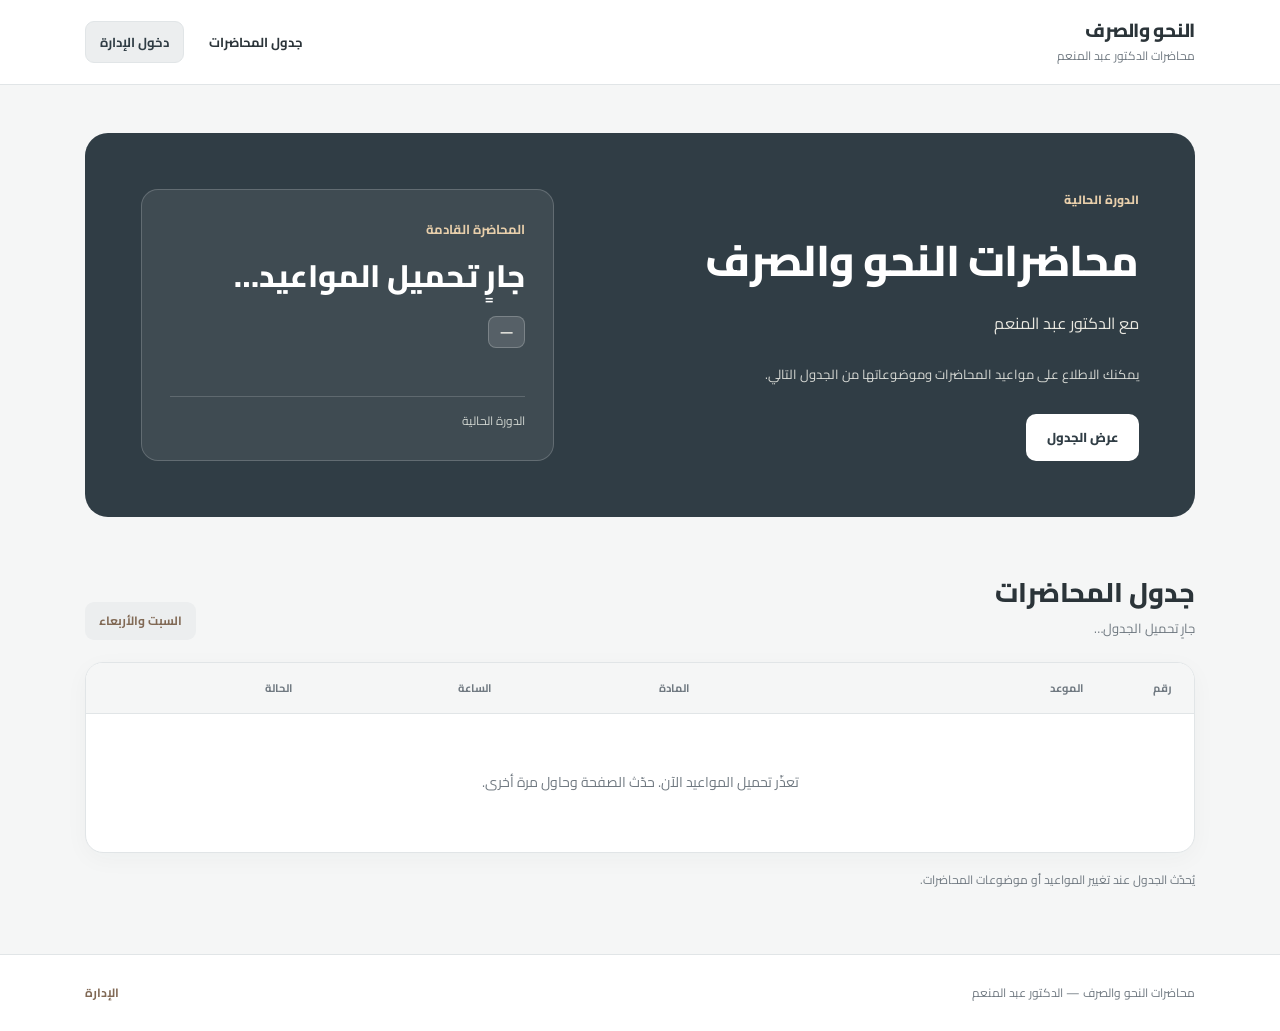
==== commit cc401b2e: "Restore originally selected third graphite palette; remove rejected heavy gray contrast override" ====
--- a/site/index.html
+++ b/site/index.html
@@ -11,7 +11,7 @@
 })();
 </script>
 <meta name="description" content="الجدول الدراسي لمحاضرات النحو والصرف مع الدكتور عبد المنعم.">
-<meta name="theme-color" content="#dfe7eb">
+<meta name="theme-color" content="#f7f6f2">
 <title>محاضرات النحو والصرف | الدكتور عبد المنعم</title>
 <link rel="preconnect" href="https://fonts.googleapis.com">
 <link rel="preconnect" href="https://fonts.gstatic.com" crossorigin>
@@ -84,7 +84,6 @@
 <link rel="stylesheet" href="./public-mobile.css?v=v14-mobile-20261107">
 <link rel="stylesheet" href="./public-refine.css?v=v20-responsive-redesign-20261107">
 <link rel="stylesheet" href="./theme-preview.css?v=v23-theme-choice-20261107">
-<link rel="stylesheet" href="./graphite-contrast.css?v=v24-graphite-contrast-20261107">
 </head>
 <body>
 <header class="site-header">
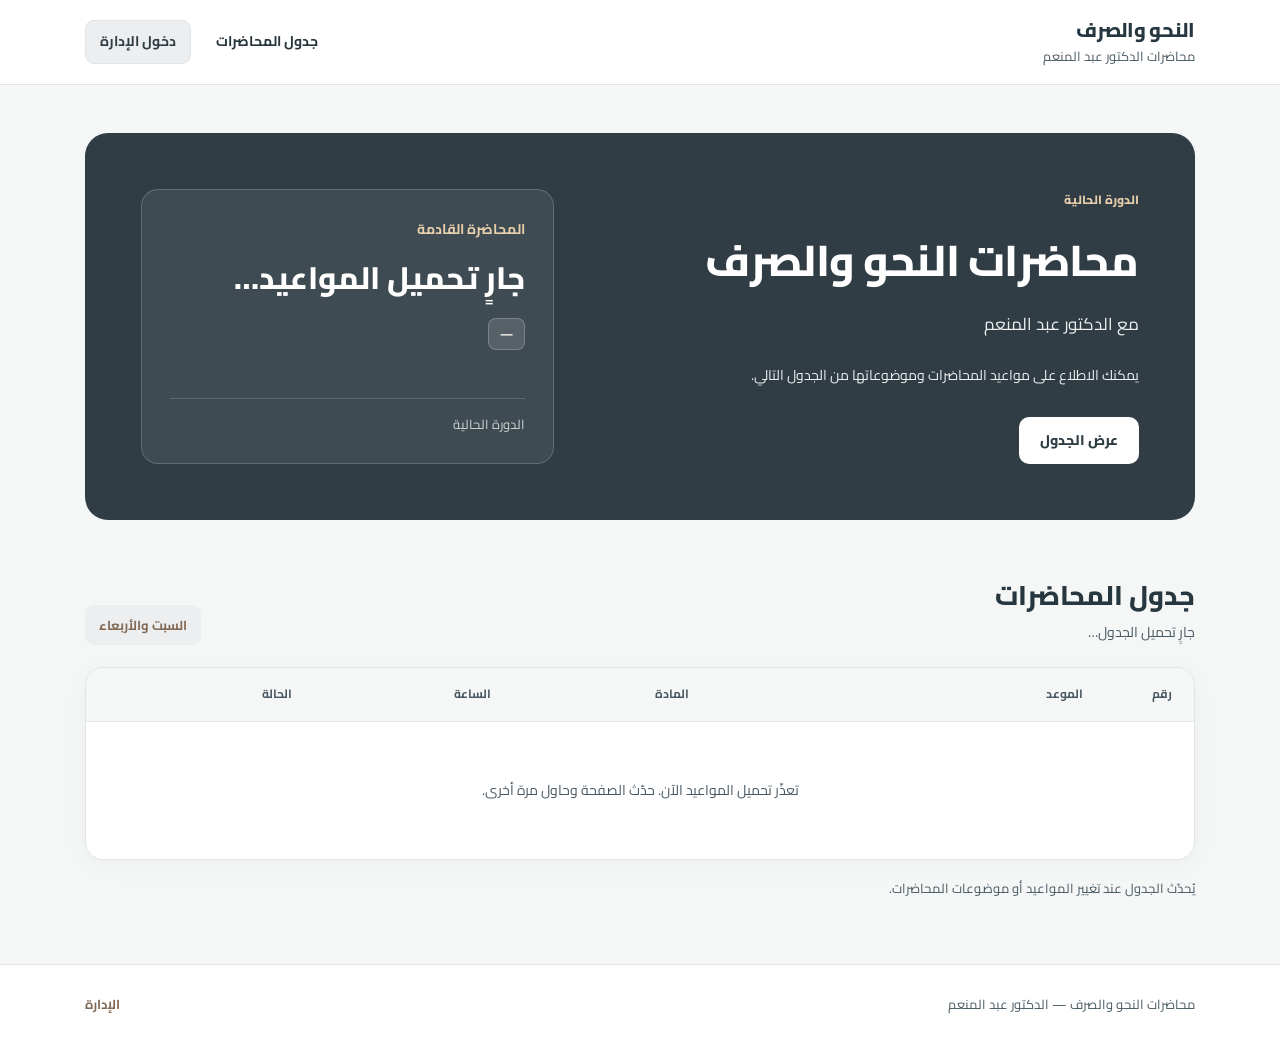
==== commit 1b2515ba: "Apply typography readability improvements to public and admin pages" ====
--- a/site/index.html
+++ b/site/index.html
@@ -84,6 +84,7 @@
 <link rel="stylesheet" href="./public-mobile.css?v=v14-mobile-20261107">
 <link rel="stylesheet" href="./public-refine.css?v=v20-responsive-redesign-20261107">
 <link rel="stylesheet" href="./theme-preview.css?v=v23-theme-choice-20261107">
+<link rel="stylesheet" href="./readability.css?v=v26-readable-type-20261107">
 </head>
 <body>
 <header class="site-header">
--- a/site/readability.css
+++ b/site/readability.css
@@ -0,0 +1,176 @@
+/* Readability refinement. Scope: text size and text contrast only, graphite palette.
+   NO background/color-palette, layout positioning, animations, or data behavior changes. */
+
+/* Accessible text tones on the approved graphite light surfaces. */
+html[data-theme-preview="graphite"]{
+ --ink:#26353d;
+ --muted:#485862;
+}
+html[data-theme-preview="graphite"] body{color:var(--ink)}
+html[data-theme-preview="graphite"] .brand strong,
+html[data-theme-preview="graphite"] .section-heading h2,
+html[data-theme-preview="graphite"] .panel-heading h2,
+html[data-theme-preview="graphite"] .subheading h3,
+html[data-theme-preview="graphite"] .teacher-payout-head h3{color:#273740}
+html[data-theme-preview="graphite"] .brand span,
+html[data-theme-preview="graphite"] .brand small,
+html[data-theme-preview="graphite"] .hero-lead,
+html[data-theme-preview="graphite"] .hero-note,
+html[data-theme-preview="graphite"] .section-heading p,
+html[data-theme-preview="graphite"] .schedule-footnote,
+html[data-theme-preview="graphite"] .when small,
+html[data-theme-preview="graphite"] .lecture-notes,
+html[data-theme-preview="graphite"] .lecture .time,
+html[data-theme-preview="graphite"] .lecture .status,
+html[data-theme-preview="graphite"] .footer p,
+html[data-theme-preview="graphite"] .panel-heading p,
+html[data-theme-preview="graphite"] .subheading p,
+html[data-theme-preview="graphite"] .record small,
+html[data-theme-preview="graphite"] .balance-amounts,
+html[data-theme-preview="graphite"] .course-picker label,
+html[data-theme-preview="graphite"] .teacher-payout-head p,
+html[data-theme-preview="graphite"] .teacher-payout-status,
+html[data-theme-preview="graphite"] .finance-settings,
+html[data-theme-preview="graphite"] .hint,
+html[data-theme-preview="graphite"] .subtle{color:#485963}
+html[data-theme-preview="graphite"] .hero-copy .hero-lead,
+html[data-theme-preview="graphite"] .hero-copy .hero-note{
+ color:#eff1f1
+}
+/* Student-facing public page: legible hierarchy, without expanding table columns. */
+html[data-theme-preview="graphite"] .brand strong{font-size:20px}
+html[data-theme-preview="graphite"] .brand span{font-size:13px}
+html[data-theme-preview="graphite"] .header-links a{font-size:14px}
+html[data-theme-preview="graphite"] .hero h1{font-weight:800}
+html[data-theme-preview="graphite"] .hero-lead{font-size:17px}
+html[data-theme-preview="graphite"] .hero-note{font-size:14px}
+html[data-theme-preview="graphite"] .hero-cta{font-size:14px}
+html[data-theme-preview="graphite"] .upcoming-caption,
+html[data-theme-preview="graphite"] .upcoming-meta{font-size:14px}
+html[data-theme-preview="graphite"] .upcoming-date{font-weight:800}
+html[data-theme-preview="graphite"] .upcoming-bottom{font-size:13px}
+html[data-theme-preview="graphite"] .course-marker{font-size:13px}
+html[data-theme-preview="graphite"] .section-heading p{font-size:14px}
+html[data-theme-preview="graphite"] .schedule-head{font-size:12px}
+html[data-theme-preview="graphite"] .lecture .number{font-size:14px}
+html[data-theme-preview="graphite"] .lecture .when strong{font-size:16px;color:#293941}
+html[data-theme-preview="graphite"] .lecture .when small{font-size:12px}
+html[data-theme-preview="graphite"] .lecture .topic{font-size:14px;font-weight:800}
+html[data-theme-preview="graphite"] .lecture .time,
+html[data-theme-preview="graphite"] .lecture .status{font-size:13px}
+html[data-theme-preview="graphite"] .schedule-footnote{font-size:13px}
+html[data-theme-preview="graphite"] .footer p,
+html[data-theme-preview="graphite"] .footer a{font-size:13px}
+
+/* Administration: strengthen labels, list rows, payment figures and controls. */
+html[data-theme-preview="graphite"] .topbar .brand strong{font-size:19px}
+html[data-theme-preview="graphite"] .topbar .brand small{font-size:12px}
+html[data-theme-preview="graphite"] .top-actions .back-home,
+html[data-theme-preview="graphite"] .top-actions button{font-size:13px}
+html[data-theme-preview="graphite"] .sidebar-heading small{font-size:12px;color:#52616b}
+html[data-theme-preview="graphite"] .sidebar-heading strong{font-size:17px}
+html[data-theme-preview="graphite"] .tabs button{font-size:14px}
+html[data-theme-preview="graphite"] .panel-heading p{font-size:13px}
+html[data-theme-preview="graphite"] .panel-heading button{font-size:13px}
+html[data-theme-preview="graphite"] .form-grid label{font-size:13px;color:#35444d}
+html[data-theme-preview="graphite"] .form-grid input:not([type=checkbox]),
+html[data-theme-preview="graphite"] .form-grid select,
+html[data-theme-preview="graphite"] .form-grid textarea,
+html[data-theme-preview="graphite"] .course-picker select,
+html[data-theme-preview="graphite"] .generator-fields input{
+ font-size:15px;color:#293941
+}
+html[data-theme-preview="graphite"] .course-picker label{font-size:13px}
+html[data-theme-preview="graphite"] .record b,
+html[data-theme-preview="graphite"] .balance-person b{font-size:15px;color:#293941}
+html[data-theme-preview="graphite"] .record small{font-size:12.5px;line-height:1.85}
+html[data-theme-preview="graphite"] .record-actions button{font-size:12px}
+html[data-theme-preview="graphite"] .finance-card span,
+html[data-theme-preview="graphite"] .teacher-payout-metric span{font-size:12px;color:#4b5c65}
+html[data-theme-preview="graphite"] .finance-card strong{font-size:21px;color:#26343e}
+html[data-theme-preview="graphite"] .teacher-payout-metric strong{font-size:20px;color:#26343e}
+html[data-theme-preview="graphite"] .balance-status{font-size:12px}
+html[data-theme-preview="graphite"] .balance-amounts{font-size:12px}
+html[data-theme-preview="graphite"] .balance-amounts b{font-size:14px;color:#2d3b43}
+html[data-theme-preview="graphite"] .balance-action button{font-size:12px}
+html[data-theme-preview="graphite"] .teacher-payout-head p,
+html[data-theme-preview="graphite"] .teacher-payout-status{font-size:12px}
+html[data-theme-preview="graphite"] .teacher-payout-history-heading,
+html[data-theme-preview="graphite"] .history summary{font-size:14px}
+html[data-theme-preview="graphite"] .finance-settings,
+html[data-theme-preview="graphite"] .subheading p{font-size:12.5px}
+html[data-theme-preview="graphite"] .auth-card > .subtle{font-size:14px}
+
+@media(max-width:860px){
+ html[data-theme-preview="graphite"] .tabs button{font-size:clamp(10px,2.85vw,12px)}
+ html[data-theme-preview="graphite"] .course-picker label{font-size:12px}
+ html[data-theme-preview="graphite"] .record b,
+ html[data-theme-preview="graphite"] .balance-person b{font-size:14px}
+ html[data-theme-preview="graphite"] .panel-heading h2{font-size:20px}
+ html[data-theme-preview="graphite"] .record-actions button{font-size:12px}
+ html[data-theme-preview="graphite"] .balance-action button{font-size:12px}
+}
+@media(max-width:640px){
+ /* Keep all existing two-column/grid positioning as-is. */
+ html[data-theme-preview="graphite"] .brand strong{font-size:15px}
+ html[data-theme-preview="graphite"] .brand span{font-size:11px}
+ html[data-theme-preview="graphite"] .header-links .admin-link{font-size:12px}
+ html[data-theme-preview="graphite"] .hero h1{font-size:clamp(24px,6.4vw,30px)}
+ html[data-theme-preview="graphite"] .hero-lead{font-size:14px}
+ html[data-theme-preview="graphite"] .hero-copy .hero-lead{color:#485963}
+ html[data-theme-preview="graphite"] .hero-copy .hero-note{font-size:13px;color:#485963}
+ html[data-theme-preview="graphite"] .hero-cta{font-size:12px}
+ html[data-theme-preview="graphite"] .upcoming-caption{font-size:12px}
+ html[data-theme-preview="graphite"] .upcoming-date{font-size:clamp(22px,5.6vw,26px)}
+ html[data-theme-preview="graphite"] .upcoming-meta{font-size:12px}
+ html[data-theme-preview="graphite"] .upcoming-bottom{font-size:12px}
+ html[data-theme-preview="graphite"] .subject-pill{font-size:12px}
+ html[data-theme-preview="graphite"] .section-heading h2{font-size:22px}
+ html[data-theme-preview="graphite"] .section-heading p{font-size:12px}
+ html[data-theme-preview="graphite"] .course-marker{font-size:11px}
+ html[data-theme-preview="graphite"] .lecture .number{font-size:12px}
+ html[data-theme-preview="graphite"] .lecture .when .date-short{
+  font-size:14px;line-height:1.65;color:#293941
+ }
+ html[data-theme-preview="graphite"] .lecture .when small{font-size:11px}
+ html[data-theme-preview="graphite"] .lecture .topic{font-size:12px}
+ html[data-theme-preview="graphite"] .lecture .time{font-size:11px}
+ html[data-theme-preview="graphite"] .schedule-footnote{font-size:12px}
+ html[data-theme-preview="graphite"] .footer p,
+ html[data-theme-preview="graphite"] .footer a{font-size:11px}
+ html[data-theme-preview="graphite"] .topbar .brand strong{font-size:14px}
+ html[data-theme-preview="graphite"] .topbar .brand small{font-size:11px}
+ html[data-theme-preview="graphite"] .top-actions .back-home,
+ html[data-theme-preview="graphite"] .top-actions button{font-size:11px}
+ html[data-theme-preview="graphite"] .panel-heading h2{font-size:19px}
+ html[data-theme-preview="graphite"] .panel-heading p{font-size:12px}
+ html[data-theme-preview="graphite"] .panel-heading button{font-size:12px}
+ html[data-theme-preview="graphite"] .form-grid label{font-size:13px}
+ html[data-theme-preview="graphite"] .form-grid input:not([type=checkbox]),
+ html[data-theme-preview="graphite"] .form-grid select,
+ html[data-theme-preview="graphite"] .form-grid textarea{font-size:16px}
+ html[data-theme-preview="graphite"] .record b,
+ html[data-theme-preview="graphite"] .balance-person b{font-size:14px}
+ html[data-theme-preview="graphite"] .record small{font-size:12px}
+ html[data-theme-preview="graphite"] .record-actions button{font-size:11.5px}
+ html[data-theme-preview="graphite"] .balance-amounts{font-size:11px}
+ html[data-theme-preview="graphite"] .balance-amounts b{font-size:13px}
+ html[data-theme-preview="graphite"] .finance-card span,
+ html[data-theme-preview="graphite"] .teacher-payout-metric span{font-size:12px}
+ html[data-theme-preview="graphite"] .finance-card strong{font-size:clamp(16px,4.4vw,20px)}
+ html[data-theme-preview="graphite"] .teacher-payout-metric strong{font-size:clamp(15px,4.4vw,19px)}
+ html[data-theme-preview="graphite"] .teacher-payout-history-heading,
+ html[data-theme-preview="graphite"] .history summary{font-size:13px}
+ html[data-theme-preview="graphite"] .teacher-payout-head p,
+ html[data-theme-preview="graphite"] .teacher-payout-status{font-size:12px}
+}
+@media(max-width:365px){
+ html[data-theme-preview="graphite"] .brand strong{font-size:13px}
+ html[data-theme-preview="graphite"] .brand span{font-size:10px}
+ html[data-theme-preview="graphite"] .header-links .admin-link{font-size:11px}
+ html[data-theme-preview="graphite"] .lecture .when .date-short{font-size:12.5px}
+ html[data-theme-preview="graphite"] .lecture .topic{font-size:11px}
+ html[data-theme-preview="graphite"] .lecture .time{font-size:10.5px}
+ html[data-theme-preview="graphite"] .course-marker{font-size:10px}
+ html[data-theme-preview="graphite"] .tabs button{font-size:10px}
+}
